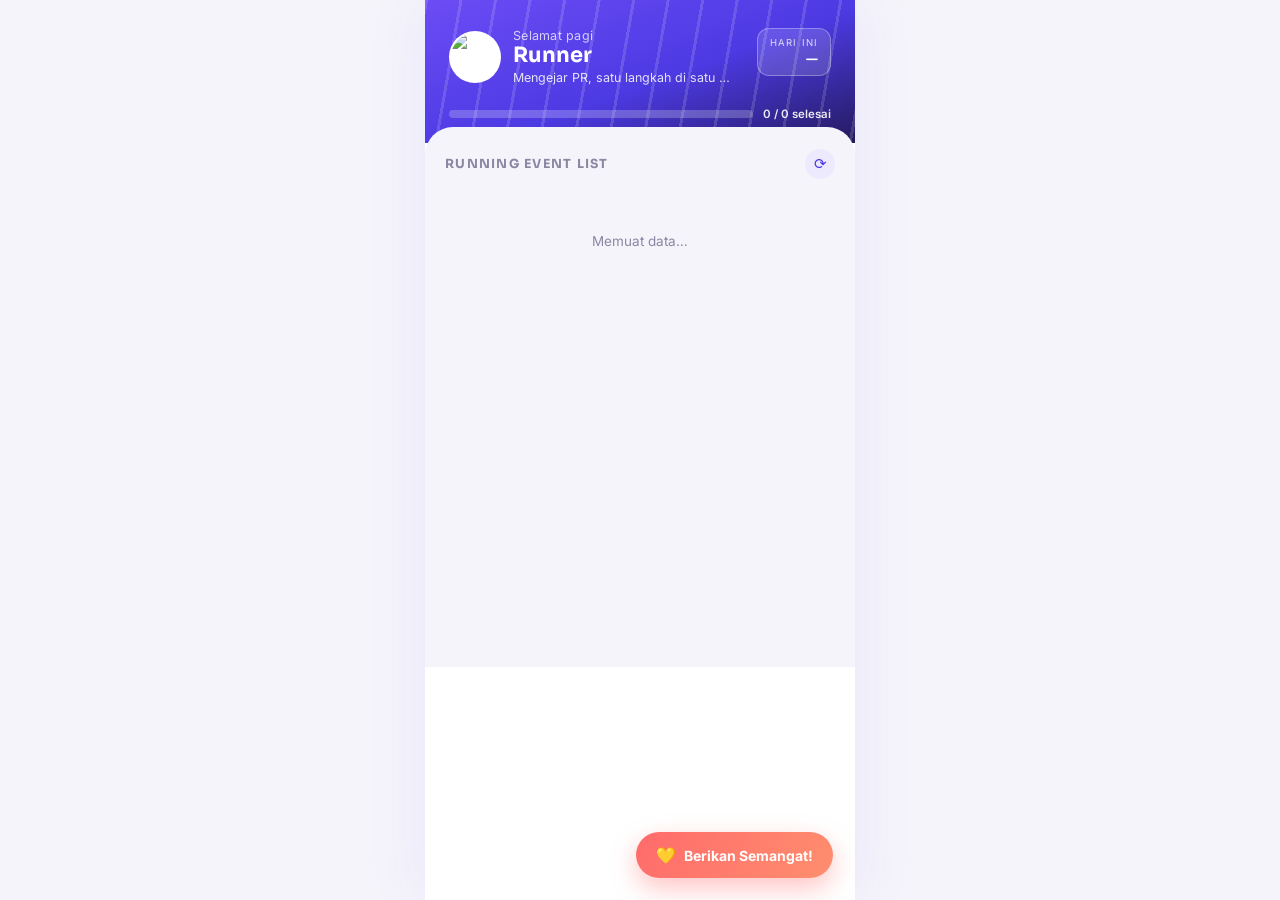
==== index.html @ be25c6f9 "chore: initial commit" ====
<!doctype html>
<html lang="id">
  <head>
    <meta charset="UTF-8" />
    <meta name="viewport" content="width=device-width, initial-scale=1.0" />
    <title>Run Log — My Running Journey</title>
    <link rel="preconnect" href="https://fonts.googleapis.com" />
    <link rel="preconnect" href="https://fonts.gstatic.com" crossorigin />
    <link
      href="https://fonts.googleapis.com/css2?family=Sora:wght@400;600;700;800&family=Inter:wght@400;500;600;700&display=swap"
      rel="stylesheet"
    />
    <link rel="stylesheet" href="style/style.css" />
  </head>
  <body>
    <!-- Bubble stream layer (semangat messages floating up) -->
    <div id="bubbleLane" class="bubble-lane" aria-hidden="true"></div>

    <div class="phone-shell">
      <!-- HEADER -->
      <header class="header">
        <div class="lane-lines" aria-hidden="true"></div>
        <div class="header-top">
          <div class="profile">
            <img
              id="profilePhoto"
              class="profile-photo"
              src="https://api.dicebear.com/7.x/notionists/svg?seed=Runner"
              alt="Foto profil"
            />
            <div class="profile-text">
              <p class="greeting" id="greeting">Selamat pagi</p>
              <h1 class="profile-name" id="profileName">Runner</h1>
              <p class="profile-bio" id="profileBio">
                Mengejar PR, satu langkah di satu waktu 🏃
              </p>
            </div>
          </div>
          <div class="bib" id="bibDate">
            <span class="bib-label">HARI INI</span>
            <span class="bib-date" id="todayDate">—</span>
          </div>
        </div>

        <div class="progress-row">
          <div class="progress-track">
            <div
              class="progress-fill"
              id="progressFill"
              style="width: 0%"
            ></div>
          </div>
          <span class="progress-label" id="progressLabel">0 / 0 selesai</span>
        </div>
      </header>

      <!-- TODO PANEL -->
      <main class="panel">
        <div class="panel-heading">
          <span class="panel-title">RUNNING EVENT LIST</span>
          <button class="refresh-btn" id="refreshBtn" title="Muat ulang">
            ⟳
          </button>
        </div>

        <div id="listState" class="list-state">Memuat data…</div>

        <ul class="todo-list" id="todoList" hidden></ul>
      </main>
    </div>

    <!-- FLOATING ACTION BUTTON -->
    <button class="fab" id="fabBtn">
      <span class="fab-icon">💛</span>
      <span class="fab-text">Berikan Semangat!</span>
    </button>

    <!-- MODAL -->
    <div class="modal-overlay" id="modalOverlay">
      <div class="modal-card">
        <button class="modal-close" id="modalClose" aria-label="Tutup">
          ✕
        </button>
        <h2 class="modal-title">Berikan Semangat 💪</h2>
        <p class="modal-sub">
          Dukungan kecilmu bisa jadi tenaga tambahan buat larinya!
        </p>

        <form id="semangatForm">
          <label class="field-label" for="nameInput">Nama (opsional)</label>
          <input
            type="text"
            id="nameInput"
            class="field-input"
            placeholder="@anonim"
            maxlength="40"
          />

          <label class="field-label" for="msgInput">Pesan semangat</label>
          <textarea
            id="msgInput"
            class="field-textarea"
            placeholder="Semangat terus larinya! 🔥"
            maxlength="200"
            required
          ></textarea>
          <div class="char-counter"><span id="charCount">0</span>/200</div>

          <button type="submit" class="submit-btn" id="submitBtn">
            Kirim Semangat
          </button>
          <p class="form-status" id="formStatus"></p>
        </form>
      </div>
    </div>

    <script src="js/config.js"></script>
    <script src="js/script.js"></script>
  </body>
</html>
---- style/style.css ----
:root {
  --violet-900: #241a5e;
  --violet-700: #4c3ae3;
  --violet-500: #6c4cf5;
  --violet-100: #eeeafd;
  --bg: #f5f4fb;
  --ink: #1e1b2e;
  --muted: #8b87a3;
  --card: #ffffff;
  --green: #22c55e;
  --amber: #f5a524;
  --coral: #ff6b6b;
  --radius-lg: 28px;
  --radius-md: 18px;
  --radius-sm: 12px;
  --font-display: "Sora", sans-serif;
  --font-body: "Inter", sans-serif;
}

* {
  box-sizing: border-box;
}

html,
body {
  margin: 0;
  padding: 0;
  background: var(--bg);
  font-family: var(--font-body);
  color: var(--ink);
  -webkit-font-smoothing: antialiased;
}

body {
  min-height: 100vh;
  display: flex;
  justify-content: center;
  position: relative;
  overflow-x: hidden;
}

/* ---------- Phone shell ---------- */
.phone-shell {
  width: 100%;
  max-width: 430px;
  min-height: 100vh;
  background: var(--card);
  position: relative;
  box-shadow: 0 0 60px rgba(76, 58, 227, 0.08);
}

/* ---------- Header ---------- */
.header {
  position: relative;
  background: linear-gradient(
    160deg,
    var(--violet-500) 0%,
    var(--violet-700) 55%,
    var(--violet-900) 100%
  );
  padding: 28px 24px 22px;
  color: #fff;
  overflow: hidden;
}

.lane-lines {
  position: absolute;
  inset: 0;
  opacity: 0.14;
  background-image: repeating-linear-gradient(
    100deg,
    #fff 0px,
    #fff 3px,
    transparent 3px,
    transparent 34px
  );
  pointer-events: none;
}

.header-top {
  position: relative;
  display: flex;
  justify-content: space-between;
  align-items: flex-start;
  gap: 12px;
  z-index: 1;
}

.profile {
  display: flex;
  align-items: center;
  gap: 12px;
  min-width: 0;
}

.profile-photo {
  width: 52px;
  height: 52px;
  border-radius: 50%;
  object-fit: cover;
  border: 2px solid rgba(255, 255, 255, 0.6);
  background: #fff;
  flex-shrink: 0;
}

.profile-text {
  min-width: 0;
}

.greeting {
  margin: 0;
  font-size: 12.5px;
  opacity: 0.75;
  letter-spacing: 0.02em;
}

.profile-name {
  margin: 1px 0 3px;
  font-family: var(--font-display);
  font-size: 21px;
  font-weight: 700;
  line-height: 1.1;
}

.profile-bio {
  margin: 0;
  font-size: 12.5px;
  opacity: 0.85;
  max-width: 220px;
  overflow: hidden;
  text-overflow: ellipsis;
  white-space: nowrap;
}

.bib {
  display: flex;
  flex-direction: column;
  align-items: flex-end;
  background: rgba(255, 255, 255, 0.14);
  border: 1px solid rgba(255, 255, 255, 0.3);
  border-radius: var(--radius-sm);
  padding: 8px 12px;
  flex-shrink: 0;
}

.bib-label {
  font-size: 9.5px;
  letter-spacing: 0.12em;
  opacity: 0.8;
}

.bib-date {
  font-family: var(--font-display);
  font-weight: 700;
  font-size: 13px;
  margin-top: 2px;
}

.progress-row {
  position: relative;
  z-index: 1;
  display: flex;
  align-items: center;
  gap: 10px;
  margin-top: 22px;
}

.progress-track {
  flex: 1;
  height: 8px;
  border-radius: 99px;
  background: rgba(255, 255, 255, 0.22);
  overflow: hidden;
}

.progress-fill {
  height: 100%;
  background: linear-gradient(90deg, #a7f3d0, var(--green));
  border-radius: 99px;
  transition: width 0.5s ease;
}

.progress-label {
  font-size: 11.5px;
  font-weight: 600;
  opacity: 0.9;
  white-space: nowrap;
}

/* ---------- Panel ---------- */
.panel {
  background: var(--bg);
  border-radius: var(--radius-lg) var(--radius-lg) 0 0;
  margin-top: -16px;
  position: relative;
  z-index: 2;
  padding: 22px 20px 120px;
  min-height: 60vh;
}

.panel-heading {
  display: flex;
  align-items: center;
  justify-content: space-between;
  margin-bottom: 14px;
}

.panel-title {
  font-family: var(--font-display);
  font-size: 12.5px;
  font-weight: 700;
  letter-spacing: 0.1em;
  color: var(--muted);
}

.refresh-btn {
  border: none;
  background: var(--violet-100);
  color: var(--violet-700);
  width: 30px;
  height: 30px;
  border-radius: 50%;
  font-size: 15px;
  cursor: pointer;
  transition: transform 0.3s ease;
}
.refresh-btn:active {
  transform: rotate(180deg);
}

.list-state {
  text-align: center;
  color: var(--muted);
  font-size: 13.5px;
  padding: 40px 10px;
}

.todo-list {
  list-style: none;
  margin: 0;
  padding: 0;
  display: flex;
  flex-direction: column;
  gap: 12px;
}

.todo-item {
  display: flex;
  align-items: center;
  gap: 13px;
  background: var(--card);
  border-radius: var(--radius-md);
  padding: 13px 14px;
  box-shadow: 0 4px 16px rgba(36, 26, 94, 0.06);
  border: 1.5px solid transparent;
  transition:
    border-color 0.2s ease,
    opacity 0.2s ease;
}

.todo-item.is-done {
  opacity: 0.55;
}

.todo-item.is-active {
  border-color: var(--violet-500);
}

.todo-icon {
  width: 44px;
  height: 44px;
  border-radius: 13px;
  display: flex;
  align-items: center;
  justify-content: center;
  font-size: 20px;
  flex-shrink: 0;
  color: #fff;
}

.todo-body {
  flex: 1;
  min-width: 0;
}

.todo-title {
  margin: 0 0 2px;
  font-size: 14.5px;
  font-weight: 700;
  color: var(--ink);
}

.todo-item.is-done .todo-title {
  text-decoration: line-through;
  text-decoration-color: var(--muted);
}

.todo-desc {
  margin: 0;
  font-size: 12px;
  color: var(--muted);
  overflow: hidden;
  text-overflow: ellipsis;
  white-space: nowrap;
}

.todo-time {
  margin: 3px 0 0;
  font-size: 11px;
  color: var(--violet-500);
  font-weight: 600;
}

.todo-check {
  width: 24px;
  height: 24px;
  border-radius: 50%;
  border: 2px solid #dcd9ef;
  flex-shrink: 0;
  display: flex;
  align-items: center;
  justify-content: center;
}

.todo-item.is-done .todo-check {
  background: var(--green);
  border-color: var(--green);
  color: #fff;
  font-size: 13px;
}

.todo-item.is-active .todo-check {
  border-color: var(--violet-500);
  background: var(--violet-500);
  box-shadow: 0 0 0 4px var(--violet-100);
}
.todo-item.is-active .todo-check::after {
  content: "";
  width: 8px;
  height: 8px;
  border-radius: 50%;
  background: #fff;
}

/* ---------- Floating Action Button ---------- */
.fab {
  position: fixed;
  bottom: 22px;
  left: 50%;
  transform: translateX(calc(-50% + 0px));
  margin-left: auto;
  right: auto;
  display: flex;
  align-items: center;
  gap: 8px;
  background: linear-gradient(120deg, var(--coral), #ff8e6e);
  color: #fff;
  border: none;
  padding: 13px 20px;
  border-radius: 999px;
  font-family: var(--font-body);
  font-weight: 700;
  font-size: 14px;
  box-shadow: 0 10px 26px rgba(255, 107, 107, 0.4);
  cursor: pointer;
  z-index: 40;
  max-width: 430px;
}

@media (min-width: 431px) {
  .fab {
    left: auto;
    right: calc(50% - 215px + 22px);
    transform: none;
  }
}

.fab-icon {
  font-size: 16px;
}

/* ---------- Modal ---------- */
.modal-overlay {
  position: fixed;
  inset: 0;
  background: rgba(30, 27, 46, 0.55);
  display: flex;
  align-items: flex-end;
  justify-content: center;
  z-index: 60;
  opacity: 0;
  pointer-events: none;
  transition: opacity 0.25s ease;
}

.modal-overlay.is-open {
  opacity: 1;
  pointer-events: auto;
}

.modal-card {
  width: 100%;
  max-width: 430px;
  background: #fff;
  border-radius: 24px 24px 0 0;
  padding: 24px 22px 28px;
  transform: translateY(30px);
  transition: transform 0.3s ease;
  position: relative;
}

.modal-overlay.is-open .modal-card {
  transform: translateY(0);
}

.modal-close {
  position: absolute;
  top: 16px;
  right: 16px;
  border: none;
  background: var(--violet-100);
  width: 28px;
  height: 28px;
  border-radius: 50%;
  color: var(--violet-700);
  cursor: pointer;
  font-size: 13px;
}

.modal-title {
  font-family: var(--font-display);
  font-size: 19px;
  margin: 0 0 4px;
}

.modal-sub {
  margin: 0 0 18px;
  font-size: 13px;
  color: var(--muted);
}

.field-label {
  display: block;
  font-size: 12px;
  font-weight: 600;
  color: var(--muted);
  margin-bottom: 6px;
}

.field-input,
.field-textarea {
  width: 100%;
  border: 1.5px solid #e6e4f2;
  border-radius: var(--radius-sm);
  padding: 11px 13px;
  font-family: var(--font-body);
  font-size: 14px;
  margin-bottom: 16px;
  resize: none;
  background: #fbfaff;
}

.field-input:focus,
.field-textarea:focus {
  outline: none;
  border-color: var(--violet-500);
}

.field-textarea {
  height: 90px;
  margin-bottom: 4px;
}

.char-counter {
  text-align: right;
  font-size: 11px;
  color: var(--muted);
  margin-bottom: 16px;
}

.submit-btn {
  width: 100%;
  border: none;
  background: var(--violet-700);
  color: #fff;
  padding: 13px;
  border-radius: 999px;
  font-weight: 700;
  font-size: 14.5px;
  cursor: pointer;
  transition: opacity 0.2s ease;
}

.submit-btn:disabled {
  opacity: 0.6;
  cursor: default;
}

.form-status {
  text-align: center;
  font-size: 12.5px;
  margin: 10px 0 0;
  min-height: 16px;
}

.form-status.ok {
  color: var(--green);
}
.form-status.err {
  color: var(--coral);
}

/* ---------- Bubble lane (semangat messages) ---------- */
.bubble-lane {
  position: fixed;
  inset: 0;
  pointer-events: none;
  overflow: hidden;
  z-index: 5;
}

.bubble {
  position: absolute;
  bottom: -80px;
  max-width: 220px;
  background: #fff;
  border: 1px solid #ece9f9;
  box-shadow: 0 8px 20px rgba(76, 58, 227, 0.12);
  border-radius: 14px 14px 14px 3px;
  padding: 8px 12px;
  font-size: 12px;
  line-height: 1.35;
  animation-name: floatUp;
  animation-timing-function: linear;
  animation-fill-mode: forwards;
}

.bubble .bubble-name {
  display: block;
  font-weight: 700;
  color: var(--violet-700);
  font-size: 11px;
  margin-bottom: 2px;
}

.bubble .bubble-msg {
  color: var(--ink);
  word-break: break-word;
}

@keyframes floatUp {
  0% {
    transform: translateY(0) translateX(0);
    opacity: 0;
  }
  8% {
    opacity: 1;
  }
  90% {
    opacity: 1;
  }
  100% {
    transform: translateY(-115vh) translateX(var(--drift, 0px));
    opacity: 0;
  }
}

@media (prefers-reduced-motion: reduce) {
  .bubble {
    animation: none;
    opacity: 0;
  }
  .progress-fill {
    transition: none;
  }
}

/* ---------- Responsive ---------- */
@media (max-width: 380px) {
  .profile-bio {
    max-width: 160px;
  }
}
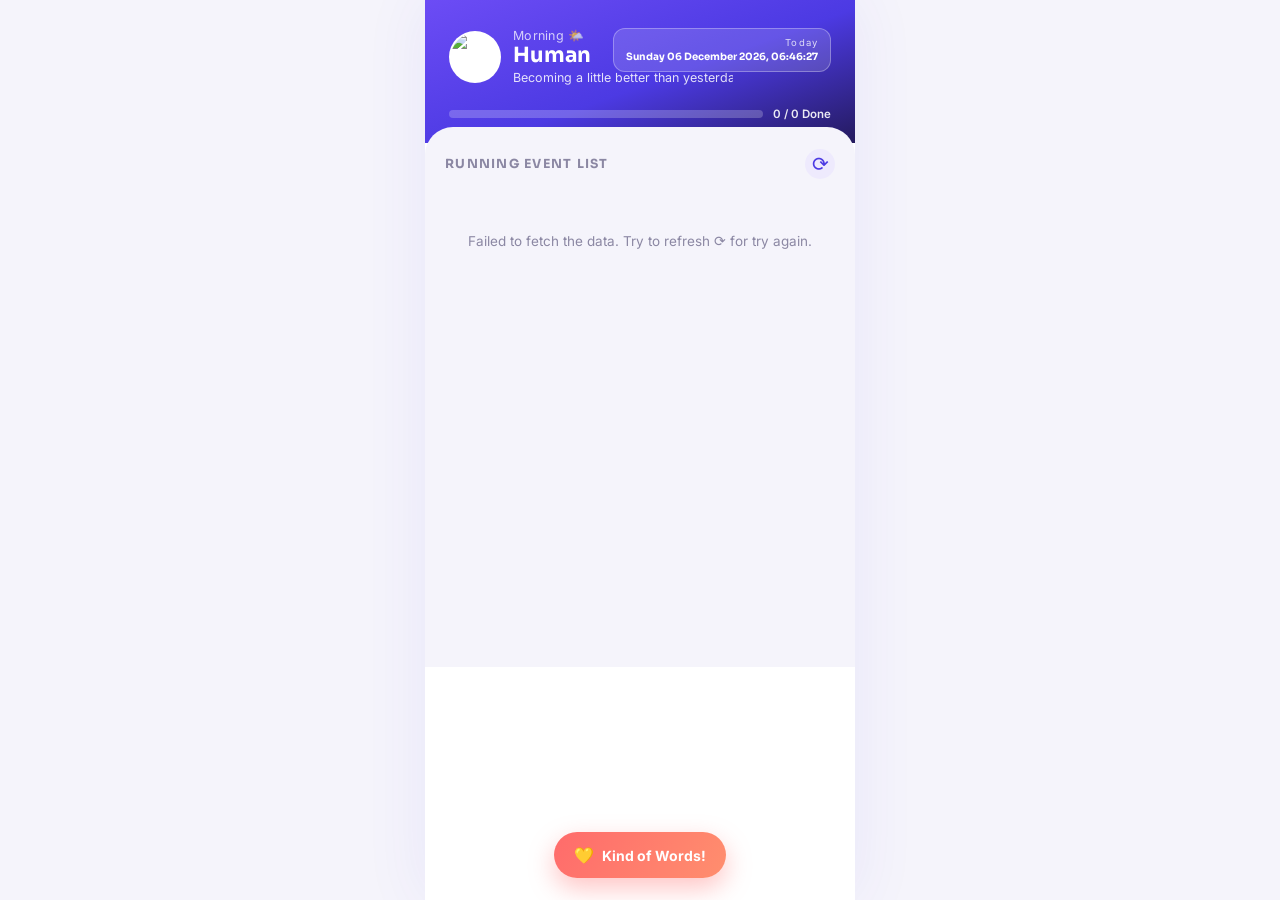
==== commit 03963950: "feat: UI/UX adjustment" ====
--- a/index.html
+++ b/index.html
@@ -19,7 +19,6 @@
     <div class="phone-shell">
       <!-- HEADER -->
       <header class="header">
-        <div class="lane-lines" aria-hidden="true"></div>
         <div class="header-top">
           <div class="profile">
             <img
@@ -31,13 +30,13 @@
             <div class="profile-text">
               <p class="greeting" id="greeting">Selamat pagi</p>
               <h1 class="profile-name" id="profileName">Runner</h1>
-              <p class="profile-bio" id="profileBio">
-                Mengejar PR, satu langkah di satu waktu 🏃
-              </p>
+              <div class="profile-bio">
+                <span class="profile-bio-text" id="profileBio"></span>
+              </div>
             </div>
           </div>
           <div class="bib" id="bibDate">
-            <span class="bib-label">HARI INI</span>
+            <span class="bib-label">Today</span>
             <span class="bib-date" id="todayDate">—</span>
           </div>
         </div>
@@ -50,7 +49,7 @@
               style="width: 0%"
             ></div>
           </div>
-          <span class="progress-label" id="progressLabel">0 / 0 selesai</span>
+          <span class="progress-label" id="progressLabel">0 / 0 Done</span>
         </div>
       </header>
 
@@ -62,9 +61,7 @@
             ⟳
           </button>
         </div>
-
-        <div id="listState" class="list-state">Memuat data…</div>
-
+        <div id="listState" class="list-state">Loading..</div>
         <ul class="todo-list" id="todoList" hidden></ul>
       </main>
     </div>
@@ -72,42 +69,43 @@
     <!-- FLOATING ACTION BUTTON -->
     <button class="fab" id="fabBtn">
       <span class="fab-icon">💛</span>
-      <span class="fab-text">Berikan Semangat!</span>
+      <span class="fab-text">Kind of Words!</span>
     </button>
 
     <!-- MODAL -->
     <div class="modal-overlay" id="modalOverlay">
       <div class="modal-card">
-        <button class="modal-close" id="modalClose" aria-label="Tutup">
+        <button class="modal-close" id="modalClose" aria-label="Close">
           ✕
         </button>
-        <h2 class="modal-title">Berikan Semangat 💪</h2>
+        <h2 class="modal-title">Cheer Them On 💛</h2>
         <p class="modal-sub">
-          Dukungan kecilmu bisa jadi tenaga tambahan buat larinya!
+          A few kind words can make every step feel a little lighter.
         </p>
-
         <form id="semangatForm">
-          <label class="field-label" for="nameInput">Nama (opsional)</label>
+          <label class="field-label" for="nameInput">
+            Your Name (optional)
+          </label>
           <input
             type="text"
             id="nameInput"
             class="field-input"
-            placeholder="@anonim"
+            placeholder="@anonymous"
             maxlength="40"
           />
-
-          <label class="field-label" for="msgInput">Pesan semangat</label>
+          <label class="field-label" for="msgInput">
+            Leave a Little Encouragement
+          </label>
           <textarea
             id="msgInput"
             class="field-textarea"
-            placeholder="Semangat terus larinya! 🔥"
+            placeholder="You've got this! Keep going, one step at a time. 🔥"
             maxlength="200"
             required
           ></textarea>
           <div class="char-counter"><span id="charCount">0</span>/200</div>
-
           <button type="submit" class="submit-btn" id="submitBtn">
-            Kirim Semangat
+            Send Some Love 💛
           </button>
           <p class="form-status" id="formStatus"></p>
         </form>
@@ -115,6 +113,6 @@
     </div>
 
     <script src="js/config.js"></script>
-    <script src="js/script.js"></script>
+    <script src="js/main.js"></script>
   </body>
 </html>
--- a/style/style.css
+++ b/style/style.css
@@ -124,12 +124,34 @@
 
 .profile-bio {
   margin: 0;
+  width: 220px;
+  max-width: 220px;
+  overflow: hidden;
+  white-space: nowrap;
   font-size: 12.5px;
   opacity: 0.85;
-  max-width: 220px;
-  overflow: hidden;
-  text-overflow: ellipsis;
+}
+
+.profile-bio-text {
+  display: inline-block;
+  width: max-content;
   white-space: nowrap;
+  animation: profileBioMarquee 12s linear infinite;
+}
+
+@keyframes profileBioMarquee {
+  0% {
+    transform: translateX(0);
+  }
+  70% {
+    transform: translateX(-100%);
+  }
+  70.01% {
+    transform: translateX(220px);
+  }
+  100% {
+    transform: translateX(0);
+  }
 }
 
 .bib {
@@ -152,7 +174,7 @@
 .bib-date {
   font-family: var(--font-display);
   font-weight: 700;
-  font-size: 13px;
+  font-size: 10px;
   margin-top: 2px;
 }
 
@@ -220,7 +242,8 @@
   width: 30px;
   height: 30px;
   border-radius: 50%;
-  font-size: 15px;
+  font-size: 20px;
+  font-weight: 500;
   cursor: pointer;
   transition: transform 0.3s ease;
 }
@@ -242,6 +265,11 @@
   display: flex;
   flex-direction: column;
   gap: 12px;
+}
+
+.list-state[hidden],
+.todo-list[hidden] {
+  display: none !important;
 }
 
 .todo-item {
@@ -347,11 +375,10 @@
   position: fixed;
   bottom: 22px;
   left: 50%;
-  transform: translateX(calc(-50% + 0px));
-  margin-left: auto;
-  right: auto;
+  transform: translateX(-50%);
   display: flex;
   align-items: center;
+  justify-content: center;
   gap: 8px;
   background: linear-gradient(120deg, var(--coral), #ff8e6e);
   color: #fff;
@@ -364,15 +391,8 @@
   box-shadow: 0 10px 26px rgba(255, 107, 107, 0.4);
   cursor: pointer;
   z-index: 40;
-  max-width: 430px;
-}
-
-@media (min-width: 431px) {
-  .fab {
-    left: auto;
-    right: calc(50% - 215px + 22px);
-    transform: none;
-  }
+  width: max-content;
+  max-width: calc(100vw - 44px);
 }
 
 .fab-icon {
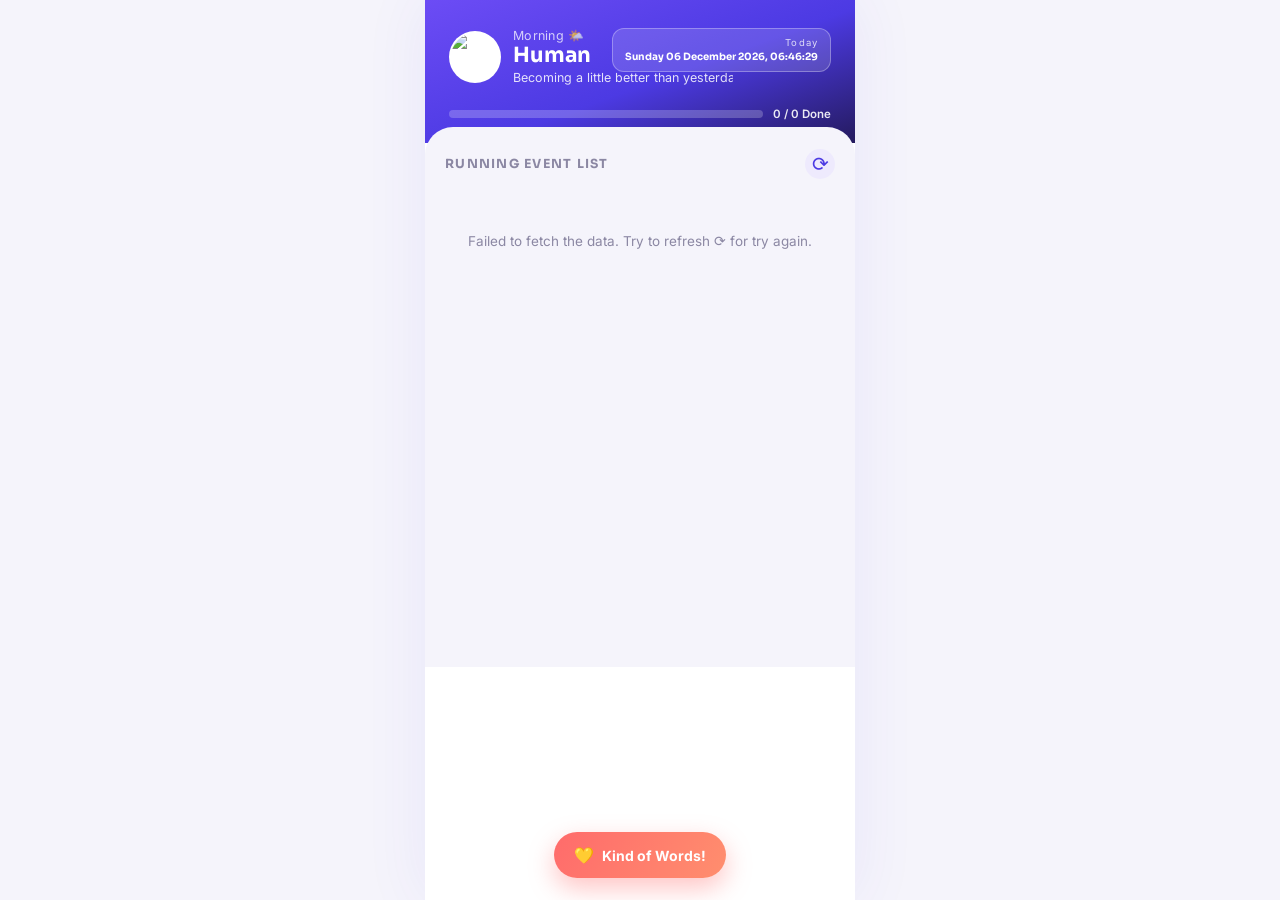
==== commit 8a0c0bec: "feat: update time-todo format and meta icon" ====
--- a/index.html
+++ b/index.html
@@ -4,6 +4,7 @@
     <meta charset="UTF-8" />
     <meta name="viewport" content="width=device-width, initial-scale=1.0" />
     <title>Run Log — My Running Journey</title>
+    <link rel="icon" type="image/x-icon" href="/assets/emoji-trophy.ico" />
     <link rel="preconnect" href="https://fonts.googleapis.com" />
     <link rel="preconnect" href="https://fonts.gstatic.com" crossorigin />
     <link
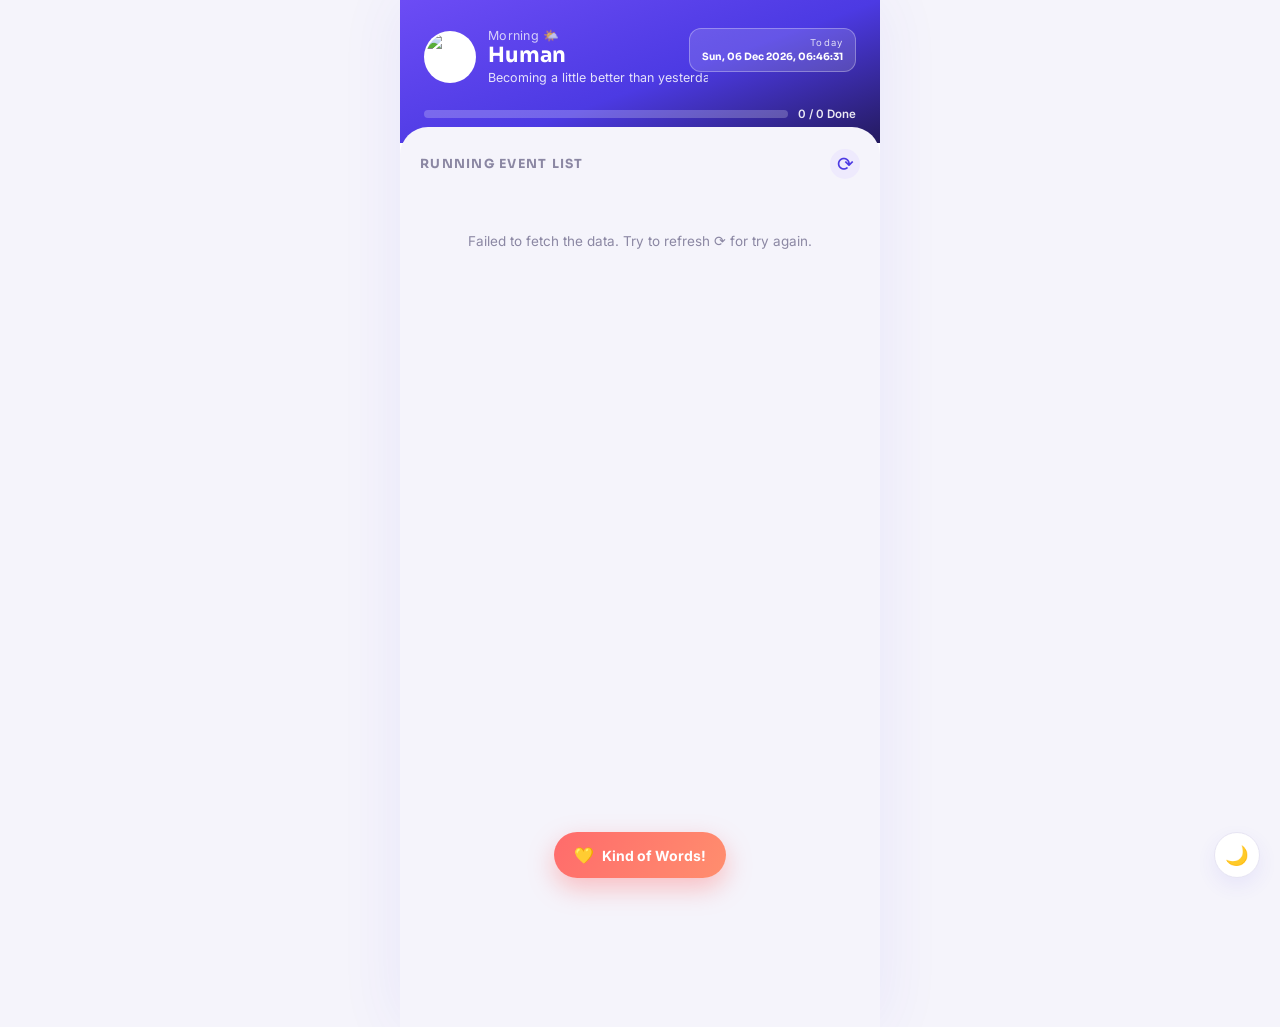
==== commit 1f2e1a8b: "[new feature] Add dark/light mode toggle Add persistent dark/light theme switching across the public" ====
--- a/index.html
+++ b/index.html
@@ -11,6 +11,21 @@
       href="https://fonts.googleapis.com/css2?family=Sora:wght@400;600;700;800&family=Inter:wght@400;500;600;700&display=swap"
       rel="stylesheet"
     />
+    <script>
+      // Apply saved/system theme before first paint to avoid a flash of the wrong theme
+      (function () {
+        try {
+          var saved = localStorage.getItem("theme");
+          var theme =
+            saved ||
+            (window.matchMedia &&
+            window.matchMedia("(prefers-color-scheme: dark)").matches
+              ? "dark"
+              : "light");
+          document.documentElement.setAttribute("data-theme", theme);
+        } catch (e) {}
+      })();
+    </script>
     <link rel="stylesheet" href="style/style.css" />
   </head>
   <body>
@@ -73,6 +88,16 @@
       <span class="fab-text">Kind of Words!</span>
     </button>
 
+    <!-- THEME TOGGLE (floating, bottom-right) -->
+    <button
+      class="theme-toggle"
+      id="themeToggle"
+      aria-label="Toggle light/dark mode"
+      title="Toggle light/dark mode"
+    >
+      <span class="theme-toggle-icon" id="themeToggleIcon">🌙</span>
+    </button>
+
     <!-- MODAL -->
     <div class="modal-overlay" id="modalOverlay">
       <div class="modal-card">
--- a/style/style.css
+++ b/style/style.css
@@ -10,11 +10,42 @@
   --green: #22c55e;
   --amber: #f5a524;
   --coral: #ff6b6b;
+  --danger-bg: #fde8e8;
   --radius-lg: 28px;
   --radius-md: 18px;
   --radius-sm: 12px;
   --font-display: "Sora", sans-serif;
   --font-body: "Inter", sans-serif;
+
+  --field-bg: #fbfaff;
+  --field-border: #e6e4f2;
+  --modal-bg: #ffffff;
+  --bubble-bg: #ffffff;
+  --bubble-border: #ece9f9;
+  --check-border: #dcd9ef;
+  --shell-shadow: rgba(76, 58, 227, 0.08);
+  --card-shadow: rgba(36, 26, 94, 0.06);
+  --overlay-bg: rgba(30, 27, 46, 0.55);
+}
+
+/* ---------- Dark theme ---------- */
+[data-theme="dark"] {
+  --bg: #121020;
+  --ink: #f1eefc;
+  --muted: #9d98bd;
+  --card: #1c1930;
+  --violet-100: #2a2450;
+
+  --field-bg: #221f3a;
+  --field-border: #322c56;
+  --modal-bg: #1c1930;
+  --bubble-bg: #221f3a;
+  --bubble-border: #322c56;
+  --check-border: #3a3460;
+  --shell-shadow: rgba(0, 0, 0, 0.35);
+  --card-shadow: rgba(0, 0, 0, 0.3);
+  --overlay-bg: rgba(0, 0, 0, 0.65);
+  --danger-bg: #45252d;
 }
 
 * {
@@ -29,6 +60,9 @@
   font-family: var(--font-body);
   color: var(--ink);
   -webkit-font-smoothing: antialiased;
+  transition:
+    background-color 0.3s ease,
+    color 0.3s ease;
 }
 
 body {
@@ -42,11 +76,12 @@
 /* ---------- Phone shell ---------- */
 .phone-shell {
   width: 100%;
-  max-width: 430px;
+  max-width: 480px;
   min-height: 100vh;
   background: var(--card);
   position: relative;
-  box-shadow: 0 0 60px rgba(76, 58, 227, 0.08);
+  box-shadow: 0 0 60px var(--shell-shadow);
+  transition: background-color 0.3s ease;
 }
 
 /* ---------- Header ---------- */
@@ -217,7 +252,8 @@
   position: relative;
   z-index: 2;
   padding: 22px 20px 120px;
-  min-height: 60vh;
+  min-height: 100vh;
+  transition: background-color 0.3s ease;
 }
 
 .panel-heading {
@@ -279,11 +315,12 @@
   background: var(--card);
   border-radius: var(--radius-md);
   padding: 13px 14px;
-  box-shadow: 0 4px 16px rgba(36, 26, 94, 0.06);
+  box-shadow: 0 4px 16px var(--card-shadow);
   border: 1.5px solid transparent;
   transition:
     border-color 0.2s ease,
-    opacity 0.2s ease;
+    opacity 0.2s ease,
+    background-color 0.3s ease;
 }
 
 .todo-item.is-done {
@@ -292,6 +329,11 @@
 
 .todo-item.is-active {
   border-color: var(--violet-500);
+}
+
+.todo-item.is-canceled {
+  opacity: 0.55;
+  border-color: var(--coral);
 }
 
 .todo-icon {
@@ -343,7 +385,7 @@
   width: 24px;
   height: 24px;
   border-radius: 50%;
-  border: 2px solid #dcd9ef;
+  border: 2px solid var(--check-border);
   flex-shrink: 0;
   display: flex;
   align-items: center;
@@ -368,6 +410,13 @@
   height: 8px;
   border-radius: 50%;
   background: #fff;
+}
+
+.todo-item.is-canceled .todo-check {
+  background: var(--coral);
+  border-color: var(--coral);
+  color: #fff;
+  font-size: 12px;
 }
 
 /* ---------- Floating Action Button ---------- */
@@ -399,11 +448,39 @@
   font-size: 16px;
 }
 
+/* ---------- Theme toggle (floating, bottom-right) ---------- */
+.theme-toggle {
+  position: fixed;
+  bottom: 22px;
+  right: 20px;
+  width: 46px;
+  height: 46px;
+  border-radius: 50%;
+  border: 1.5px solid var(--field-border);
+  background: var(--card);
+  color: var(--ink);
+  display: flex;
+  align-items: center;
+  justify-content: center;
+  font-size: 19px;
+  cursor: pointer;
+  box-shadow: 0 8px 20px var(--shell-shadow);
+  z-index: 41;
+  transition:
+    background-color 0.3s ease,
+    border-color 0.3s ease,
+    transform 0.2s ease;
+}
+
+.theme-toggle:active {
+  transform: scale(0.9);
+}
+
 /* ---------- Modal ---------- */
 .modal-overlay {
   position: fixed;
   inset: 0;
-  background: rgba(30, 27, 46, 0.55);
+  background: var(--overlay-bg);
   display: flex;
   align-items: flex-end;
   justify-content: center;
@@ -421,11 +498,13 @@
 .modal-card {
   width: 100%;
   max-width: 430px;
-  background: #fff;
+  background: var(--modal-bg);
   border-radius: 24px 24px 0 0;
   padding: 24px 22px 28px;
   transform: translateY(30px);
-  transition: transform 0.3s ease;
+  transition:
+    transform 0.3s ease,
+    background-color 0.3s ease;
   position: relative;
 }
 
@@ -470,14 +549,19 @@
 .field-input,
 .field-textarea {
   width: 100%;
-  border: 1.5px solid #e6e4f2;
+  border: 1.5px solid var(--field-border);
   border-radius: var(--radius-sm);
   padding: 11px 13px;
   font-family: var(--font-body);
   font-size: 14px;
   margin-bottom: 16px;
   resize: none;
-  background: #fbfaff;
+  background: var(--field-bg);
+  color: var(--ink);
+  transition:
+    background-color 0.3s ease,
+    border-color 0.3s ease,
+    color 0.3s ease;
 }
 
 .field-input:focus,
@@ -543,8 +627,8 @@
   position: absolute;
   bottom: -80px;
   max-width: 220px;
-  background: #fff;
-  border: 1px solid #ece9f9;
+  background: var(--bubble-bg);
+  border: 1px solid var(--bubble-border);
   box-shadow: 0 8px 20px rgba(76, 58, 227, 0.12);
   border-radius: 14px 14px 14px 3px;
   padding: 8px 12px;
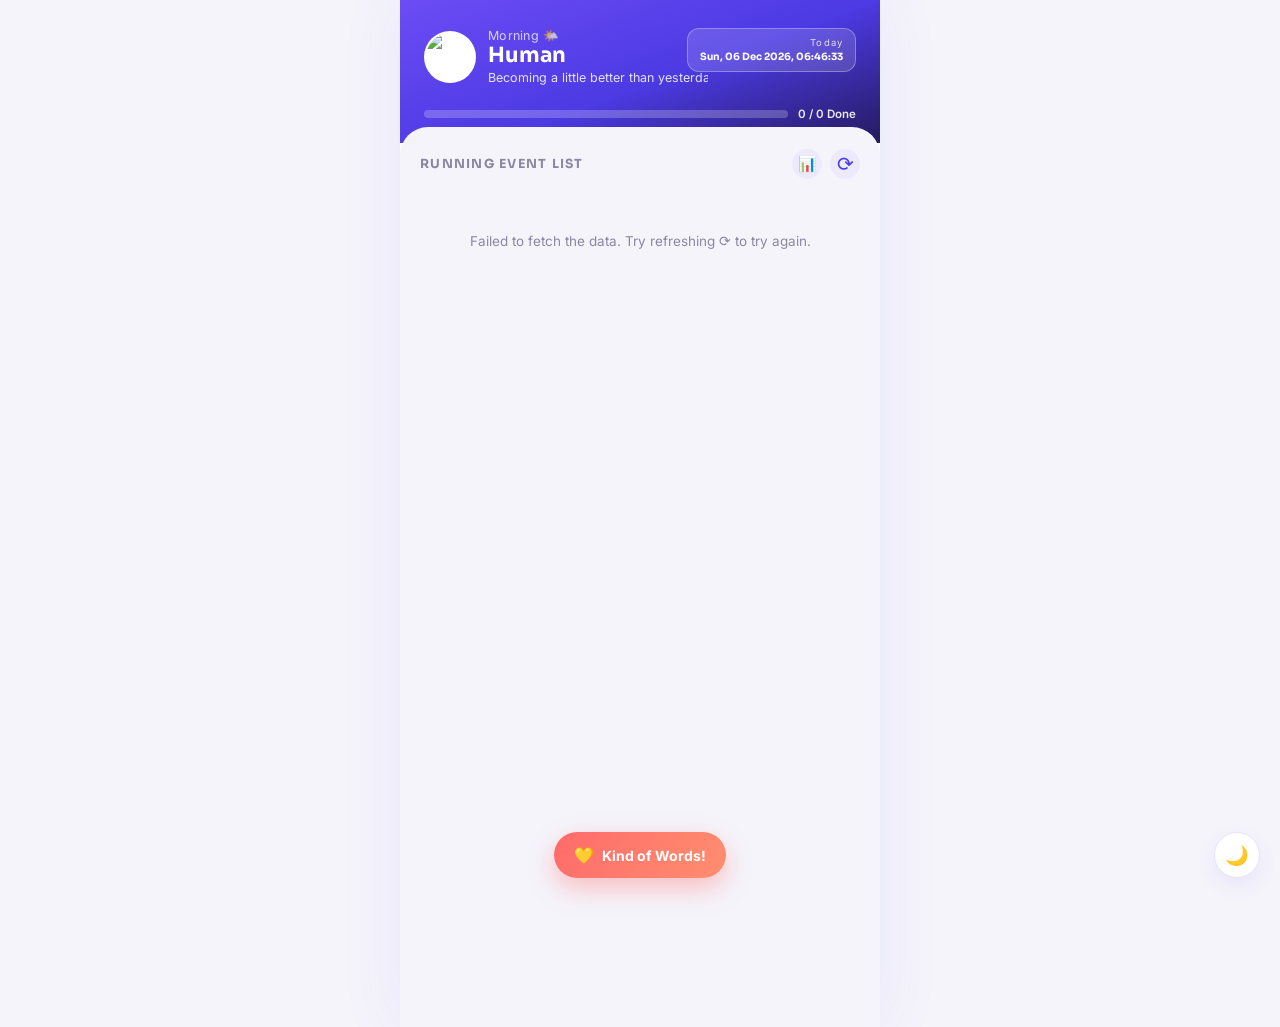
==== commit 392edeed: "feat(gamify): implement countdown badge and stats modal with styling updates" ====
--- a/index.html
+++ b/index.html
@@ -1,5 +1,5 @@
 <!doctype html>
-<html lang="id">
+<html lang="en">
   <head>
     <meta charset="UTF-8" />
     <meta name="viewport" content="width=device-width, initial-scale=1.0" />
@@ -11,6 +11,7 @@
       href="https://fonts.googleapis.com/css2?family=Sora:wght@400;600;700;800&family=Inter:wght@400;500;600;700&display=swap"
       rel="stylesheet"
     />
+    <link rel="stylesheet" href="style/style.css" />
     <script>
       // Apply saved/system theme before first paint to avoid a flash of the wrong theme
       (function () {
@@ -26,7 +27,6 @@
         } catch (e) {}
       })();
     </script>
-    <link rel="stylesheet" href="style/style.css" />
   </head>
   <body>
     <!-- Bubble stream layer (semangat messages floating up) -->
@@ -41,10 +41,10 @@
               id="profilePhoto"
               class="profile-photo"
               src="https://api.dicebear.com/7.x/notionists/svg?seed=Runner"
-              alt="Foto profil"
+              alt="Profile photo"
             />
             <div class="profile-text">
-              <p class="greeting" id="greeting">Selamat pagi</p>
+              <p class="greeting" id="greeting">Morning</p>
               <h1 class="profile-name" id="profileName">Runner</h1>
               <div class="profile-bio">
                 <span class="profile-bio-text" id="profileBio"></span>
@@ -67,15 +67,26 @@
           </div>
           <span class="progress-label" id="progressLabel">0 / 0 Done</span>
         </div>
+
+        <p class="countdown-badge" id="countdownBadge" hidden></p>
       </header>
 
       <!-- TODO PANEL -->
       <main class="panel">
         <div class="panel-heading">
           <span class="panel-title">RUNNING EVENT LIST</span>
-          <button class="refresh-btn" id="refreshBtn" title="Muat ulang">
-            ⟳
-          </button>
+          <div class="panel-actions">
+            <button class="icon-btn" id="statsBtn" title="Stats & progress">
+              📊
+            </button>
+            <button
+              class="icon-btn refresh-btn"
+              id="refreshBtn"
+              title="Refresh"
+            >
+              ⟳
+            </button>
+          </div>
         </div>
         <div id="listState" class="list-state">Loading..</div>
         <ul class="todo-list" id="todoList" hidden></ul>
@@ -138,6 +149,25 @@
       </div>
     </div>
 
+    <!-- STATS MODAL -->
+    <div class="modal-overlay" id="statsOverlay">
+      <div class="modal-card">
+        <button class="modal-close" id="statsClose" aria-label="Close">
+          ✕
+        </button>
+        <h2 class="modal-title">Stats & Progress 📊</h2>
+        <p class="modal-sub">A recap of your running journey so far.</p>
+
+        <div class="stats-grid" id="statsGrid"></div>
+        <div class="badges-row" id="badgesRow"></div>
+
+        <button type="button" class="submit-btn" id="shareBtn">
+          Share Progress 📤
+        </button>
+        <p class="form-status" id="shareStatus"></p>
+      </div>
+    </div>
+
     <script src="js/config.js"></script>
     <script src="js/main.js"></script>
   </body>
--- a/style/style.css
+++ b/style/style.css
@@ -10,7 +10,6 @@
   --green: #22c55e;
   --amber: #f5a524;
   --coral: #ff6b6b;
-  --danger-bg: #fde8e8;
   --radius-lg: 28px;
   --radius-md: 18px;
   --radius-sm: 12px;
@@ -45,7 +44,6 @@
   --shell-shadow: rgba(0, 0, 0, 0.35);
   --card-shadow: rgba(0, 0, 0, 0.3);
   --overlay-bg: rgba(0, 0, 0, 0.65);
-  --danger-bg: #45252d;
 }
 
 * {
@@ -244,6 +242,26 @@
   white-space: nowrap;
 }
 
+/* ---------- Countdown badge ---------- */
+.countdown-badge {
+  position: relative;
+  z-index: 1;
+  display: inline-flex;
+  align-items: center;
+  gap: 6px;
+  margin: 12px 0 0;
+  padding: 6px 13px;
+  background: rgba(255, 255, 255, 0.14);
+  border: 1px solid rgba(255, 255, 255, 0.3);
+  border-radius: 999px;
+  font-size: 11.5px;
+  font-weight: 600;
+}
+
+.countdown-badge[hidden] {
+  display: none;
+}
+
 /* ---------- Panel ---------- */
 .panel {
   background: var(--bg);
@@ -271,17 +289,32 @@
   color: var(--muted);
 }
 
-.refresh-btn {
+.panel-actions {
+  display: flex;
+  align-items: center;
+  gap: 8px;
+}
+
+.icon-btn {
   border: none;
   background: var(--violet-100);
   color: var(--violet-700);
   width: 30px;
   height: 30px;
   border-radius: 50%;
-  font-size: 20px;
+  font-size: 15px;
   font-weight: 500;
   cursor: pointer;
-  transition: transform 0.3s ease;
+  display: flex;
+  align-items: center;
+  justify-content: center;
+  transition:
+    transform 0.3s ease,
+    background-color 0.3s ease;
+}
+
+.refresh-btn {
+  font-size: 20px;
 }
 .refresh-btn:active {
   transform: rotate(180deg);
@@ -379,6 +412,31 @@
   font-size: 11px;
   color: var(--violet-500);
   font-weight: 600;
+}
+
+.todo-bell {
+  width: 28px;
+  height: 28px;
+  border-radius: 50%;
+  border: 1.5px solid var(--field-border);
+  background: transparent;
+  color: var(--muted);
+  font-size: 13px;
+  flex-shrink: 0;
+  display: flex;
+  align-items: center;
+  justify-content: center;
+  cursor: pointer;
+  transition:
+    background-color 0.2s ease,
+    border-color 0.2s ease,
+    color 0.2s ease;
+}
+
+.todo-bell.is-active {
+  background: var(--violet-100);
+  border-color: var(--violet-500);
+  color: var(--violet-700);
 }
 
 .todo-check {
@@ -614,6 +672,60 @@
   color: var(--coral);
 }
 
+/* ---------- Stats modal ---------- */
+.stats-grid {
+  display: grid;
+  grid-template-columns: repeat(2, 1fr);
+  gap: 10px;
+  margin-bottom: 16px;
+}
+
+.stat-box {
+  background: var(--field-bg);
+  border-radius: var(--radius-sm);
+  padding: 13px 10px;
+  text-align: center;
+  transition: background-color 0.3s ease;
+}
+
+.stat-value {
+  font-family: var(--font-display);
+  font-size: 21px;
+  font-weight: 800;
+  color: var(--violet-700);
+}
+
+.stat-label {
+  margin-top: 2px;
+  font-size: 11px;
+  color: var(--muted);
+}
+
+.badges-row {
+  display: flex;
+  flex-wrap: wrap;
+  gap: 8px;
+  margin-bottom: 18px;
+}
+
+.badge-chip {
+  display: inline-flex;
+  align-items: center;
+  gap: 4px;
+  background: var(--violet-100);
+  color: var(--violet-700);
+  font-size: 11.5px;
+  font-weight: 700;
+  padding: 6px 11px;
+  border-radius: 999px;
+  transition: opacity 0.2s ease;
+}
+
+.badge-chip.is-locked {
+  opacity: 0.4;
+  filter: grayscale(1);
+}
+
 /* ---------- Bubble lane (semangat messages) ---------- */
 .bubble-lane {
   position: fixed;
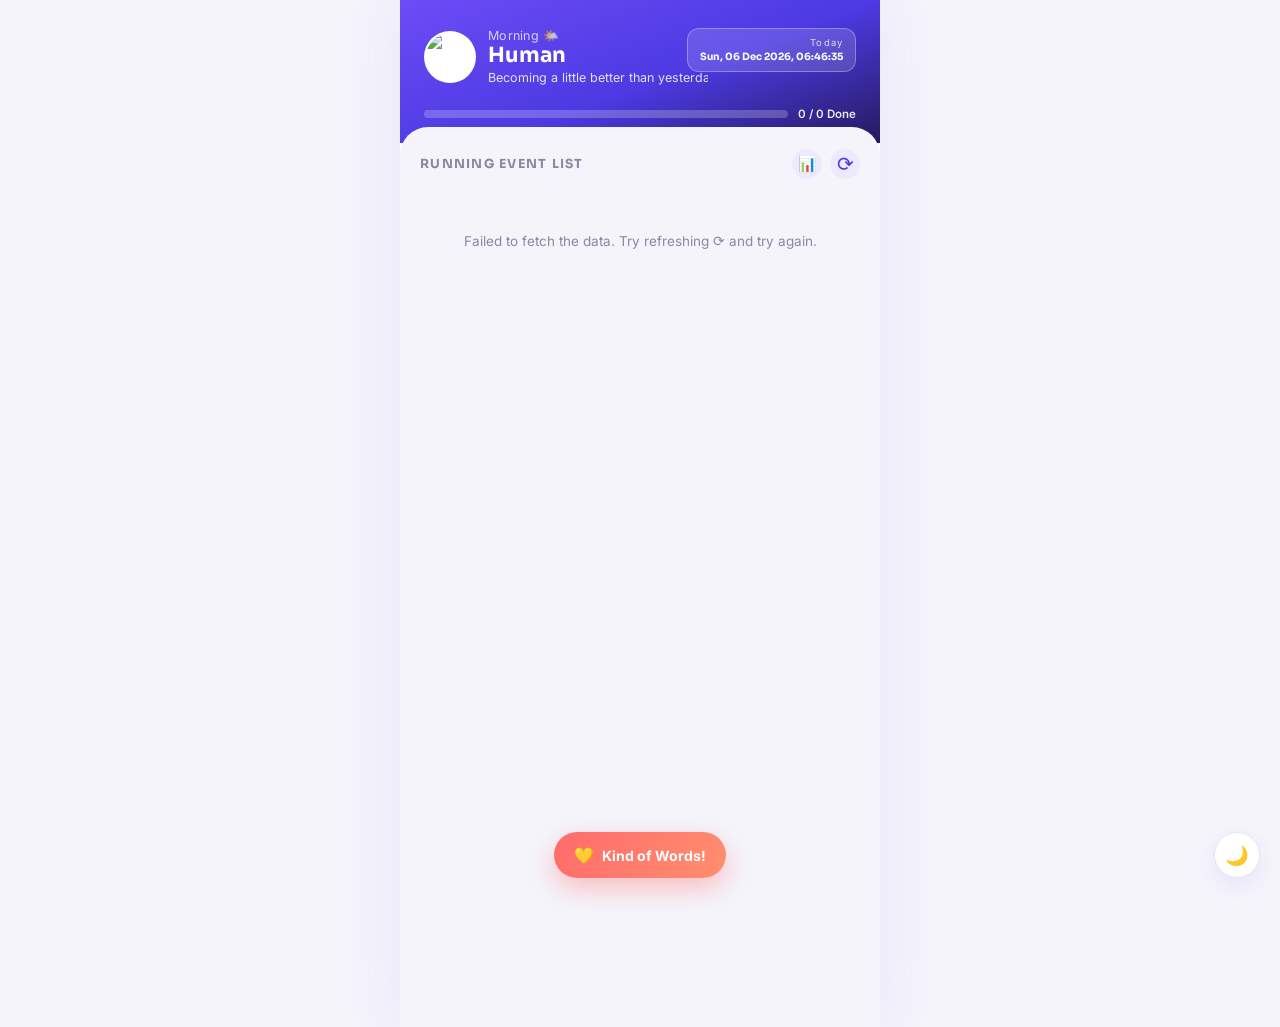
==== commit 08fb75e8: "feat: update UI text for clarity, add next event modal, and enhance countdown badge interactions" ====
--- a/index.html
+++ b/index.html
@@ -29,7 +29,7 @@
     </script>
   </head>
   <body>
-    <!-- Bubble stream layer (semangat messages floating up) -->
+    <!-- Bubble stream layer (encouragement messages floating up) -->
     <div id="bubbleLane" class="bubble-lane" aria-hidden="true"></div>
 
     <div class="phone-shell">
@@ -44,7 +44,7 @@
               alt="Profile photo"
             />
             <div class="profile-text">
-              <p class="greeting" id="greeting">Morning</p>
+              <p class="greeting" id="greeting">Good morning</p>
               <h1 class="profile-name" id="profileName">Runner</h1>
               <div class="profile-bio">
                 <span class="profile-bio-text" id="profileBio"></span>
@@ -68,7 +68,7 @@
           <span class="progress-label" id="progressLabel">0 / 0 Done</span>
         </div>
 
-        <p class="countdown-badge" id="countdownBadge" hidden></p>
+        <button type="button" class="countdown-badge" id="countdownBadge" hidden></button>
       </header>
 
       <!-- TODO PANEL -->
@@ -76,14 +76,10 @@
         <div class="panel-heading">
           <span class="panel-title">RUNNING EVENT LIST</span>
           <div class="panel-actions">
-            <button class="icon-btn" id="statsBtn" title="Stats & progress">
+            <button class="icon-btn" id="statsBtn" title="Statistics & progress">
               📊
             </button>
-            <button
-              class="icon-btn refresh-btn"
-              id="refreshBtn"
-              title="Refresh"
-            >
+            <button class="icon-btn refresh-btn" id="refreshBtn" title="Refresh">
               ⟳
             </button>
           </div>
@@ -119,7 +115,7 @@
         <p class="modal-sub">
           A few kind words can make every step feel a little lighter.
         </p>
-        <form id="semangatForm">
+        <form id="encouragementForm">
           <label class="field-label" for="nameInput">
             Your Name (optional)
           </label>
@@ -155,8 +151,8 @@
         <button class="modal-close" id="statsClose" aria-label="Close">
           ✕
         </button>
-        <h2 class="modal-title">Stats & Progress 📊</h2>
-        <p class="modal-sub">A recap of your running journey so far.</p>
+        <h2 class="modal-title">Statistics & Progress 📊</h2>
+        <p class="modal-sub">Your running journey summary so far.</p>
 
         <div class="stats-grid" id="statsGrid"></div>
         <div class="badges-row" id="badgesRow"></div>
@@ -168,7 +164,25 @@
       </div>
     </div>
 
+    <!-- NEXT EVENT MODAL -->
+    <div class="modal-overlay" id="nextEventOverlay">
+      <div class="modal-card">
+        <button class="modal-close" id="nextEventClose" aria-label="Close">
+          ✕
+        </button>
+        <h2 class="modal-title">Next Event 🏁</h2>
+        <p class="modal-sub">Details of your nearest running event.</p>
+
+        <div class="next-event-card" id="nextEventCard"></div>
+
+        <button type="button" class="submit-btn" id="nextEventShareBtn">
+          Share as Image 📤
+        </button>
+        <p class="form-status" id="nextEventShareStatus"></p>
+      </div>
+    </div>
+
     <script src="js/config.js"></script>
     <script src="js/main.js"></script>
   </body>
-</html>
+</html>
--- a/style/style.css
+++ b/style/style.css
@@ -256,6 +256,19 @@
   border-radius: 999px;
   font-size: 11.5px;
   font-weight: 600;
+  font-family: inherit;
+  color: #ffffff;
+  cursor: pointer;
+  transition:
+    background-color 0.2s ease,
+    transform 0.15s ease;
+}
+
+.countdown-badge:hover {
+  background: rgba(255, 255, 255, 0.22);
+}
+.countdown-badge:active {
+  transform: scale(0.97);
 }
 
 .countdown-badge[hidden] {
@@ -726,7 +739,58 @@
   filter: grayscale(1);
 }
 
-/* ---------- Bubble lane (semangat messages) ---------- */
+/* ---------- Next event modal ---------- */
+.next-event-card {
+  display: flex;
+  align-items: center;
+  gap: 14px;
+  background: var(--field-bg);
+  border-radius: var(--radius-md);
+  padding: 16px;
+  margin-bottom: 16px;
+  transition: background-color 0.3s ease;
+}
+
+.next-event-icon {
+  width: 52px;
+  height: 52px;
+  border-radius: 16px;
+  display: flex;
+  align-items: center;
+  justify-content: center;
+  font-size: 24px;
+  flex-shrink: 0;
+  color: #fff;
+}
+
+.next-event-info {
+  min-width: 0;
+}
+
+.next-event-title {
+  font-family: var(--font-display);
+  font-weight: 700;
+  font-size: 15.5px;
+  margin: 0 0 3px;
+}
+
+.next-event-date {
+  font-size: 12.5px;
+  color: var(--muted);
+  margin: 0 0 3px;
+}
+
+.next-event-countdown {
+  display: inline-block;
+  font-size: 11.5px;
+  font-weight: 700;
+  color: var(--violet-700);
+  background: var(--violet-100);
+  padding: 3px 10px;
+  border-radius: 999px;
+}
+
+/* ---------- Bubble lane (encouragement messages) ---------- */
 .bubble-lane {
   position: fixed;
   inset: 0;
@@ -796,4 +860,4 @@
   .profile-bio {
     max-width: 160px;
   }
-}
+}
